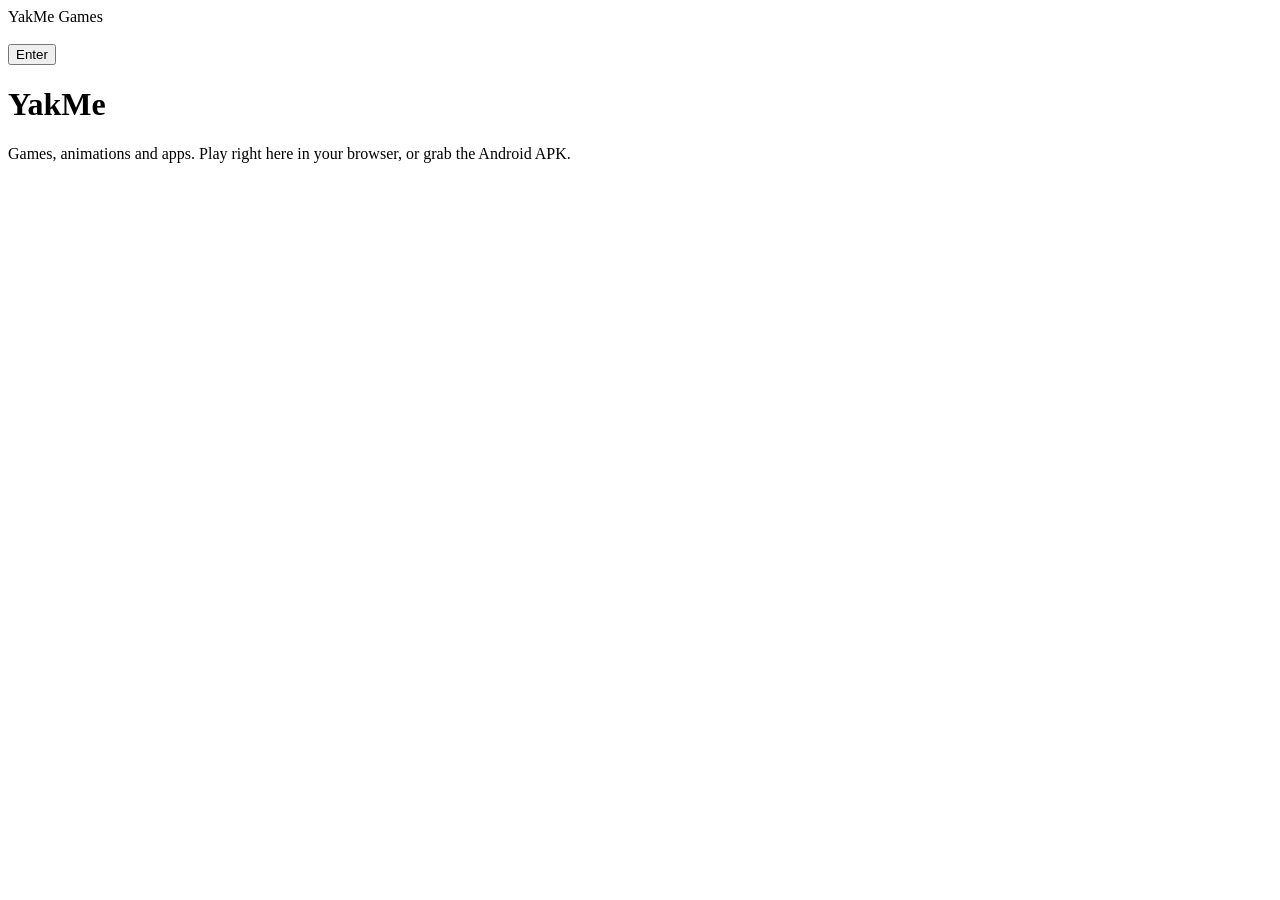
==== index.html @ 08db4159 "Add files via upload" ====
<!DOCTYPE html>
<html lang="en">
<head>
<meta charset="utf-8">
<meta name="viewport" content="width=device-width,initial-scale=1,viewport-fit=cover">
<title>YakMe</title>
<meta name="description" content="YakMe Games, YakMe Animations and YakMe Apps. Play in your browser or download for Android.">
<meta name="theme-color" content="#02040f">
<link rel="icon" href="assets/face.webp">
<link rel="stylesheet" href="assets/site.css">
</head>
<body class="locked" data-page="home">

<!-- splash: same as the YakMe Games app splash, then ENTER -->
<div id="splash" role="dialog" aria-label="YakMe Games">
  <div class="brand" id="brand" aria-hidden="true"></div>
  <div class="stage" id="stage">
    <div class="comp">
      <img class="face" id="face" alt="" src="assets/face.webp">
      <img class="skull" id="skull" alt="" src="assets/skull.webp">
    </div>
  </div>
  <div class="enter-slot"><button id="enter" type="button">Enter</button></div>
</div>

<div class="site" id="site" aria-hidden="true">
  <div class="hero">
    <h1>YakMe</h1>
    <p>Games, animations and apps. Play right here in your browser, or grab the Android APK.</p>
  </div>
  <div class="tiles" id="tiles"></div>
</div>

<script src="assets/projects.js"></script>
<script src="assets/site.js"></script>
<script>
const CONFIG = {
  companyName: "YakMe Games",
  faceScale: 0.5,
  skullOpacity: 0.5,
  skullHoldSeconds: 2,
  enterDelayMs: 600          // ENTER fades in this long after the name lands
};

(function(){
"use strict";
const $=id=>document.getElementById(id);
const root=document.documentElement.style;

/* ---------- splash animation ---------- */
const T_FACE_IN=0.7, T_SK_HOLD_END=T_FACE_IN+CONFIG.skullHoldSeconds, T_SK_GONE=T_SK_HOLD_END+0.45;
const T_FLASH=T_SK_GONE+0.4, T_FLASH_END=T_FLASH+0.85;
const KEYS=[
 {t:0,fo:0,fb:.50,sk:0},{t:T_FACE_IN,fo:1,fb:.92,sk:1},{t:T_SK_HOLD_END,fo:1,fb:.95,sk:1},
 {t:T_SK_GONE,fo:1,fb:1.0,sk:0},{t:T_FLASH-0.2,fo:1,fb:1.0,sk:0},{t:T_FLASH,fo:1,fb:1.08,sk:0},{t:T_FLASH_END,fo:1,fb:1.0,sk:0}
];
const TEXT_AT=T_FLASH+0.1, END_T=T_FLASH_END;
root.setProperty('--scale',CONFIG.faceScale);
const splash=$('splash'),brand=$('brand'),face=$('face'),skull=$('skull'),enter=$('enter');

[...CONFIG.companyName].forEach((ch,i)=>{const s=document.createElement('span');
  if(ch===' '){s.className='sp';s.innerHTML='&nbsp;'}else s.textContent=ch;
  s.style.setProperty('--i',i);brand.appendChild(s);});

const ease=t=>t<.5?2*t*t:1-Math.pow(-2*t+2,2)/2, lerp=(a,b,t)=>a+(b-a)*t;
function sample(t){
  if(t<=KEYS[0].t)return{...KEYS[0]};
  for(let i=1;i<KEYS.length;i++)if(t<=KEYS[i].t){const a=KEYS[i-1],b=KEYS[i],k=ease((t-a.t)/(b.t-a.t)),o={};
    for(const p in a)o[p]=lerp(a[p],b[p],k);return o;}
  return{...KEYS[KEYS.length-1]};
}
let seed=1;const rnd=()=>(seed=(seed*16807)%2147483647)/2147483647;
function render(t){
  const s=sample(t),moving=s.sk>0.02&&s.sk<0.98,fk=moving?(rnd()-.5)*.18:0;
  root.setProperty('--sk',(Math.max(0,Math.min(1,s.sk+(s.sk>0?fk:0)))*CONFIG.skullOpacity).toFixed(3));
  root.setProperty('--fo',s.fo.toFixed(3));root.setProperty('--fb',s.fb.toFixed(3));
  const j=moving&&rnd()>.78?(rnd()-.5)*10:0;
  face.style.transform=j?`translateX(${j}px)`:'';skull.style.transform=j?`translateX(${j*1.3}px)`:'';
}
let t0=0,raf=0,done=false,textShown=false,entered=false;
function showText(){if(!textShown){textShown=true;brand.classList.add('show')}}
function finish(){
  if(done)return;done=true;cancelAnimationFrame(raf);render(END_T);showText();
  setTimeout(()=>{enter.classList.add('on');enter.focus({preventScroll:true});},CONFIG.enterDelayMs+700);
}
function frame(now){
  if(!t0)t0=now;const t=(now-t0)/1000;
  if(t>=TEXT_AT)showText();
  if(t>=END_T){finish();return;}
  render(t);raf=requestAnimationFrame(frame);
}
function boot(){
  if(matchMedia('(prefers-reduced-motion: reduce)').matches){finish();return;}
  raf=requestAnimationFrame(frame);
}
splash.addEventListener('click',e=>{if(e.target!==enter&&!done)finish();});
function enterSite(){
  if(entered)return;entered=true;
  try{sessionStorage.setItem('yakmeEntered','1')}catch(e){}
  splash.classList.add('leaving');document.body.classList.remove('locked');
  $('site').removeAttribute('aria-hidden');
  setTimeout(()=>{splash.style.display='none';},650);
}
enter.addEventListener('click',e=>{e.stopPropagation();enterSite();});
document.addEventListener('keydown',e=>{if(!entered&&done&&(e.key==='Enter'||e.key===' ')){e.preventDefault();enterSite();}});
let seen=false;try{seen=sessionStorage.getItem('yakmeEntered')==='1'}catch(e){}
if(seen){entered=true;splash.style.display='none';document.body.classList.remove('locked');$('site').removeAttribute('aria-hidden');}
else if(face.complete)boot();else{face.addEventListener('load',boot);face.addEventListener('error',boot);}

})();
</script>
</body>
</html>
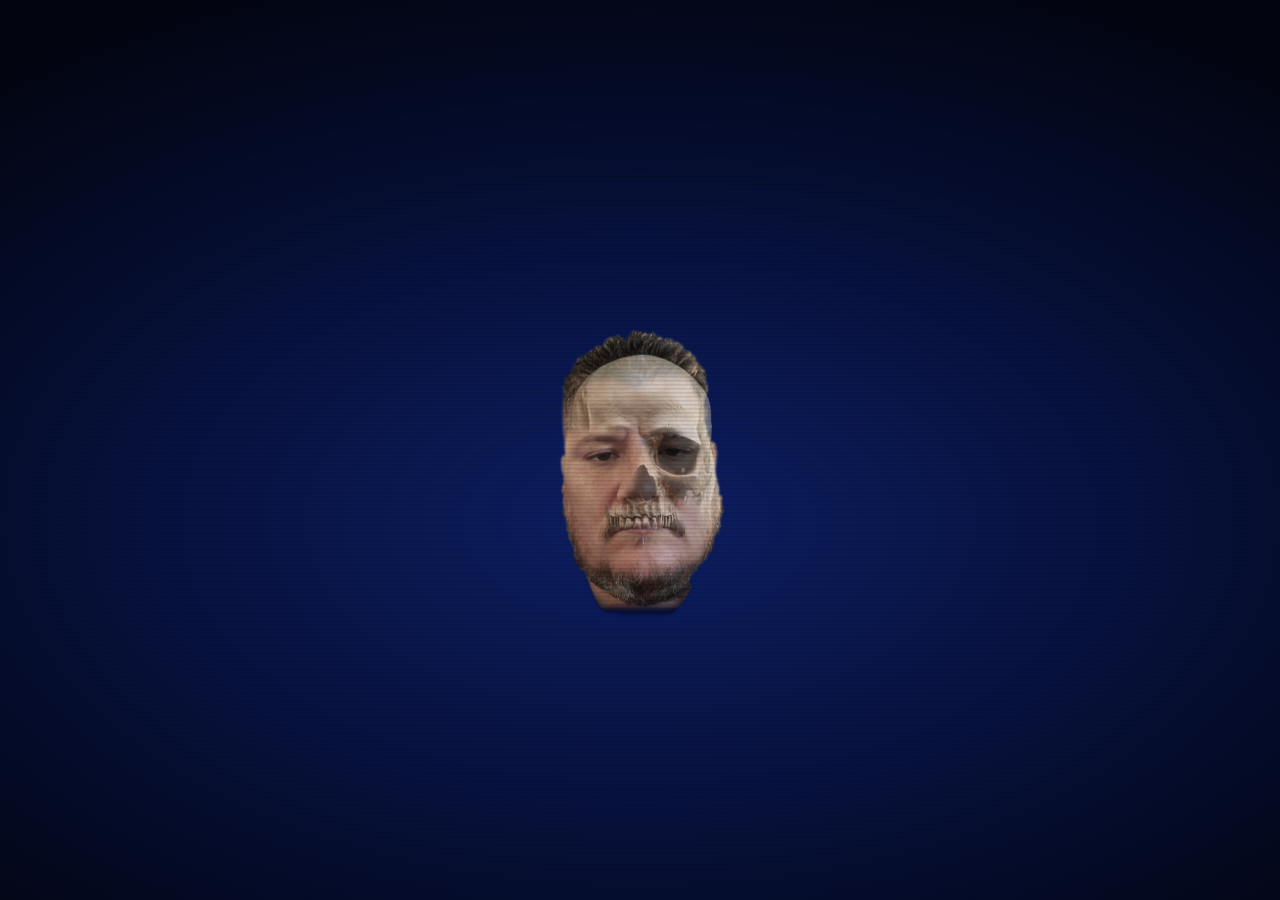
==== commit fdaf819e: "Change splash name to YakMe Entertainment" ====
--- a/index.html
+++ b/index.html
@@ -8,11 +8,12 @@
 <meta name="theme-color" content="#02040f">
 <link rel="icon" href="assets/face.webp">
 <link rel="stylesheet" href="assets/site.css">
+<style>.brand{font-size:clamp(20px,6.2vw,60px)}</style>
 </head>
 <body class="locked" data-page="home">
 
 <!-- splash: same as the YakMe Games app splash, then ENTER -->
-<div id="splash" role="dialog" aria-label="YakMe Games">
+<div id="splash" role="dialog" aria-label="YakMe Entertainment">
   <div class="brand" id="brand" aria-hidden="true"></div>
   <div class="stage" id="stage">
     <div class="comp">
@@ -35,7 +36,7 @@
 <script src="assets/site.js"></script>
 <script>
 const CONFIG = {
-  companyName: "YakMe Games",
+  companyName: "YakMe Entertainment",
   faceScale: 0.5,
   skullOpacity: 0.5,
   skullHoldSeconds: 2,
--- a/assets/site.css
+++ b/assets/site.css
@@ -0,0 +1,233 @@
+
+/* =====================================================================
+   Layout: full-screen splash (same as the YakMe Games splash) with an
+   ENTER button, then a one-page site with three sections: Games,
+   Animations, Apps. Each card can be played in an in-page player or
+   downloaded as an APK.
+   ===================================================================== */
+:root{
+  --bg-inner:#0d1f63; --bg-outer:#02040f;
+  --text:#f4ecd2; --glow:#4f8bff;
+  --fb:.5; --bl:0px; --fo:0;
+  --panel:#0a1335; --panel-2:#0f1c4a; --line:rgba(160,190,255,.18);
+  --muted:#a9b6d8; --accent:#ffd23f;
+  --display:Impact,Haettenschweiler,"Arial Narrow Bold","Franklin Gothic Heavy","Helvetica Neue",Arial,sans-serif;
+  --body:system-ui,-apple-system,"Segoe UI",Roboto,sans-serif;
+  color-scheme:dark;
+}
+*{box-sizing:border-box;margin:0;padding:0;-webkit-tap-highlight-color:transparent}
+html{scroll-behavior:smooth;scroll-padding-top:72px}
+body{background:var(--bg-outer);color:var(--text);font-family:var(--body);min-height:100%}
+body.locked{overflow:hidden}
+button{font:inherit;cursor:pointer}
+[hidden]{display:none!important}
+a{color:inherit}
+:focus-visible{outline:2px solid var(--glow);outline-offset:3px}
+
+/* ---------------- splash (same look as the app splash) ---------------- */
+#splash{
+  position:fixed;inset:0;z-index:100;display:flex;flex-direction:column;align-items:center;justify-content:center;
+  padding:max(env(safe-area-inset-top),14px) 0 max(env(safe-area-inset-bottom),10px);
+  background:radial-gradient(ellipse 80% 65% at 50% 58%,var(--bg-inner) 0%,#071240 45%,var(--bg-outer) 100%);
+  cursor:pointer;user-select:none;-webkit-user-select:none;overflow:hidden;
+  transition:opacity .6s ease;
+}
+#splash.leaving{opacity:0;pointer-events:none}
+#splash::after{
+  content:"";position:absolute;inset:0;pointer-events:none;opacity:.16;
+  background:repeating-linear-gradient(0deg,rgba(0,0,0,0) 0 2px,rgba(0,0,10,.6) 3px 4px);
+}
+.brand{
+  flex:0 0 auto;height:clamp(64px,13dvh,130px);display:flex;align-items:center;justify-content:center;
+  font-family:var(--display);font-weight:900;text-transform:uppercase;letter-spacing:.14em;
+  font-size:clamp(28px,9vw,64px);color:var(--text);white-space:nowrap;
+  text-shadow:0 0 18px color-mix(in srgb,var(--glow) 70%,transparent),0 0 2px rgba(255,255,255,.6);
+  padding-left:.14em;
+}
+.brand span{display:inline-block;opacity:0;transform:translateY(14px) scale(1.08);filter:blur(8px)}
+.brand .sp{width:.45em}
+.brand.show span{animation:letterIn .7s cubic-bezier(.2,.9,.25,1) forwards;animation-delay:calc(var(--i)*60ms)}
+.brand.show{animation:glowPulse 3.2s ease-in-out 1.2s infinite}
+@keyframes letterIn{
+  0%{opacity:0;transform:translate(-6px,14px) scale(1.15);filter:blur(10px)}
+  45%{opacity:1;transform:translate(4px,-2px) scale(1);filter:blur(1px)}
+  58%{transform:translate(-3px,0);filter:blur(0)}
+  100%{opacity:1;transform:none;filter:blur(0)}
+}
+@keyframes glowPulse{0%,100%{filter:brightness(1)}50%{filter:brightness(1.18)}}
+.stage{
+  --h:calc((100dvh - clamp(64px,13dvh,130px) - 110px) * var(--scale,.5));
+  position:relative;flex:none;height:var(--h);width:calc(var(--h) * .6);
+}
+.stage .comp{position:absolute;inset:0;filter:blur(var(--bl))}
+.stage .face{position:absolute;inset:0;width:100%;height:100%;display:block}
+.face{object-fit:fill;opacity:var(--fo);filter:brightness(var(--fb)) contrast(1.06) saturate(.92)}
+.stage .skull{
+  position:absolute;display:block;left:11.43%;top:13.10%;width:77.70%;height:56.26%;
+  opacity:var(--sk,0);pointer-events:none;
+  -webkit-mask-image:url("data:image/svg+xml,%3Csvg xmlns='http://www.w3.org/2000/svg' viewBox='0 0 213 263' preserveAspectRatio='none'%3E%3Cdefs%3E%3Cfilter id='f' x='-20%25' y='-20%25' width='140%25' height='140%25'%3E%3CfeGaussianBlur stdDeviation='5'/%3E%3C/filter%3E%3Cmask id='m' maskUnits='userSpaceOnUse' x='0' y='0' width='213' height='263'%3E%3Crect width='213' height='263' fill='white'/%3E%3Cpath filter='url%28%23f%29' fill='black' d='M-30%2C114 L104%2C114 C112%2C120 112%2C135 106%2C155 C100%2C180 92%2C200 80%2C222 L-30%2C224 Z'/%3E%3C/mask%3E%3C/defs%3E%3Crect width='213' height='263' fill='white' mask='url%28%23m%29'/%3E%3C/svg%3E");
+  mask-image:url("data:image/svg+xml,%3Csvg xmlns='http://www.w3.org/2000/svg' viewBox='0 0 213 263' preserveAspectRatio='none'%3E%3Cdefs%3E%3Cfilter id='f' x='-20%25' y='-20%25' width='140%25' height='140%25'%3E%3CfeGaussianBlur stdDeviation='5'/%3E%3C/filter%3E%3Cmask id='m' maskUnits='userSpaceOnUse' x='0' y='0' width='213' height='263'%3E%3Crect width='213' height='263' fill='white'/%3E%3Cpath filter='url%28%23f%29' fill='black' d='M-30%2C114 L104%2C114 C112%2C120 112%2C135 106%2C155 C100%2C180 92%2C200 80%2C222 L-30%2C224 Z'/%3E%3C/mask%3E%3C/defs%3E%3Crect width='213' height='263' fill='white' mask='url%28%23m%29'/%3E%3C/svg%3E");
+  -webkit-mask-size:100% 100%;mask-size:100% 100%;-webkit-mask-repeat:no-repeat;mask-repeat:no-repeat;
+}
+#enter{
+  position:relative;z-index:2;margin-top:22px;height:56px;padding:0 44px;border-radius:999px;
+  font-family:var(--display);font-size:24px;letter-spacing:.24em;padding-left:calc(44px + .24em);text-transform:uppercase;
+  color:#02040f;background:var(--text);border:0;
+  box-shadow:0 0 0 1px rgba(255,255,255,.4),0 0 28px color-mix(in srgb,var(--glow) 75%,transparent);
+  opacity:0;transform:translateY(10px);pointer-events:none;transition:opacity .5s ease,transform .5s ease,box-shadow .2s;
+}
+#enter.on{opacity:1;transform:none;pointer-events:auto;animation:enterPulse 2.4s ease-in-out .6s infinite}
+#enter:hover{box-shadow:0 0 0 1px #fff,0 0 40px var(--glow)}
+@keyframes enterPulse{0%,100%{box-shadow:0 0 0 1px rgba(255,255,255,.4),0 0 22px color-mix(in srgb,var(--glow) 60%,transparent)}50%{box-shadow:0 0 0 1px #fff,0 0 40px var(--glow)}}
+.enter-slot{flex:none;height:78px;display:flex;align-items:flex-start;justify-content:center}
+
+/* ---------------- site ---------------- */
+.site{
+  min-height:100vh;
+  background:
+    radial-gradient(ellipse 90% 50% at 50% 0%,rgba(13,31,99,.85) 0%,rgba(7,18,64,.4) 45%,transparent 75%),
+    var(--bg-outer);
+}
+.topbar{
+  position:sticky;top:0;z-index:20;display:flex;align-items:center;gap:18px;justify-content:space-between;
+  padding:12px max(20px,env(safe-area-inset-left));
+  background:rgba(2,4,15,.78);backdrop-filter:blur(10px);-webkit-backdrop-filter:blur(10px);
+  border-bottom:1px solid var(--line);
+}
+.logo{display:flex;align-items:center;gap:10px;text-decoration:none}
+.logo img{width:34px;height:34px;border-radius:50%;object-fit:cover;object-position:50% 22%;border:1px solid var(--line)}
+.logo b{font-family:var(--display);font-weight:400;font-size:24px;letter-spacing:.14em;text-shadow:0 0 14px color-mix(in srgb,var(--glow) 60%,transparent)}
+.nav{display:flex;gap:4px;overflow-x:auto;scrollbar-width:none}
+.nav::-webkit-scrollbar{display:none}
+.nav a{
+  text-decoration:none;font-size:13px;font-weight:600;letter-spacing:.1em;text-transform:uppercase;color:var(--muted);
+  padding:8px 12px;border-radius:999px;white-space:nowrap;transition:color .15s,background .15s;
+}
+.nav a:hover,.nav a.active{color:var(--text);background:rgba(79,139,255,.16)}
+
+.hero{max-width:1120px;margin:0 auto;padding:64px 20px 24px;text-align:center}
+.hero h1{
+  font-family:var(--display);font-weight:400;font-size:clamp(44px,10vw,96px);line-height:.95;letter-spacing:.12em;padding-left:.12em;
+  text-transform:uppercase;text-shadow:0 0 26px color-mix(in srgb,var(--glow) 70%,transparent),0 0 2px rgba(255,255,255,.6);
+}
+.hero p{color:var(--muted);font-size:17px;max-width:520px;margin:16px auto 0;line-height:1.5}
+
+main{max-width:1120px;margin:0 auto;padding:8px 20px 80px}
+section.cat{padding-top:48px}
+.cat-head{display:flex;align-items:baseline;justify-content:space-between;gap:16px;border-bottom:1px solid var(--line);padding-bottom:12px;margin-bottom:22px}
+.cat-head h2{font-family:var(--display);font-weight:400;font-size:clamp(30px,5vw,44px);letter-spacing:.08em;text-transform:uppercase;line-height:1}
+.cat-head h2 .yk{color:var(--glow);text-shadow:0 0 18px color-mix(in srgb,var(--glow) 60%,transparent)}
+.cat-head span{color:var(--muted);font-size:14px;white-space:nowrap}
+.grid{display:grid;grid-template-columns:repeat(auto-fill,minmax(270px,1fr));gap:20px}
+
+.card{
+  background:linear-gradient(180deg,var(--panel-2),var(--panel));border:1px solid var(--line);border-radius:18px;overflow:hidden;
+  display:flex;flex-direction:column;transition:transform .2s,box-shadow .2s,border-color .2s;
+}
+.card:hover{transform:translateY(-3px);border-color:rgba(160,190,255,.4);box-shadow:0 14px 40px rgba(0,0,0,.45),0 0 30px rgba(79,139,255,.18)}
+.thumb{position:relative;aspect-ratio:16/10;background:#050a22;overflow:hidden;border:0;padding:0;display:block;width:100%}
+.thumb img{width:100%;height:100%;object-fit:cover;display:block;transition:transform .4s}
+.thumb.top img{object-position:50% 12%}
+.card:hover .thumb img{transform:scale(1.04)}
+.thumb .playbadge{
+  position:absolute;inset:auto 12px 12px auto;width:48px;height:48px;border-radius:50%;display:grid;place-items:center;
+  background:var(--text);color:#02040f;box-shadow:0 0 22px var(--glow);opacity:0;transform:scale(.85);transition:.2s;
+}
+.card:hover .playbadge,.thumb:focus-visible .playbadge{opacity:1;transform:none}
+.body{padding:16px 18px 18px;display:flex;flex-direction:column;gap:8px;flex:1}
+.body h3{font-family:var(--display);font-weight:400;font-size:26px;letter-spacing:.04em;line-height:1.05}
+.tags{display:flex;gap:6px;flex-wrap:wrap}
+.tag{font-size:11px;font-weight:700;letter-spacing:.08em;text-transform:uppercase;color:var(--muted);border:1px solid var(--line);border-radius:999px;padding:3px 9px}
+.body p{color:var(--muted);font-size:14.5px;line-height:1.5;flex:1}
+.actions{display:flex;gap:10px;margin-top:8px}
+.btn{
+  flex:1;display:inline-flex;align-items:center;justify-content:center;gap:8px;height:44px;border-radius:12px;
+  font-weight:700;font-size:13.5px;letter-spacing:.02em;white-space:nowrap;padding:0 10px;text-decoration:none;border:1px solid transparent;transition:filter .15s,background .15s;
+}
+.btn svg{width:18px;height:18px;flex:none}
+.btn.play{background:var(--text);color:#02040f;flex:.75}
+.btn.play:hover{filter:brightness(1.08)}
+.btn.apk{background:rgba(79,139,255,.14);color:var(--text);border-color:rgba(120,160,255,.4)}
+.btn.apk:hover{background:rgba(79,139,255,.26)}
+.btn.apk[aria-disabled="true"]{background:transparent;color:var(--muted);border-style:dashed;border-color:var(--line);cursor:default}
+
+.soon{
+  border:1px dashed var(--line);border-radius:18px;padding:40px 24px;text-align:center;color:var(--muted);
+  background:repeating-linear-gradient(135deg,rgba(79,139,255,.04) 0 14px,transparent 14px 28px);
+}
+.soon b{display:block;font-family:var(--display);font-weight:400;font-size:28px;letter-spacing:.1em;color:var(--text);margin-bottom:6px;text-transform:uppercase}
+
+footer{border-top:1px solid var(--line);padding:28px 20px calc(28px + env(safe-area-inset-bottom));text-align:center;color:var(--muted);font-size:13px}
+footer b{font-family:var(--display);font-weight:400;letter-spacing:.14em;color:var(--text);font-size:16px}
+
+/* ---------------- in-page player ---------------- */
+#player{position:fixed;inset:0;z-index:60;background:#02040f;display:flex;flex-direction:column}
+#player[hidden]{display:none}
+.pbar{
+  flex:none;display:flex;align-items:center;gap:10px;padding:10px max(14px,env(safe-area-inset-left));
+  padding-top:max(10px,env(safe-area-inset-top));border-bottom:1px solid var(--line);background:#02040f;
+}
+.pbar h4{flex:1;font-family:var(--display);font-weight:400;font-size:22px;letter-spacing:.06em;white-space:nowrap;overflow:hidden;text-overflow:ellipsis}
+.pbtn{height:38px;padding:0 14px;border-radius:10px;border:1px solid var(--line);background:rgba(79,139,255,.12);color:var(--text);font-weight:600;font-size:13px;display:inline-flex;align-items:center;gap:6px;text-decoration:none}
+.pbtn:hover{background:rgba(79,139,255,.24)}
+.pbtn.x{width:38px;padding:0;justify-content:center;font-size:20px}
+.pstage{flex:1;min-height:0;display:flex;align-items:center;justify-content:center;padding:12px;padding-bottom:max(12px,env(safe-area-inset-bottom))}
+.pframe{border:0;background:#000;border-radius:12px;box-shadow:0 0 0 1px var(--line),0 20px 60px rgba(0,0,0,.6);width:100%;height:100%}
+.pstage.portrait .pframe{width:auto;height:100%;aspect-ratio:9/16;max-width:100%}
+@media (max-width:600px){
+  .pstage{padding:0}
+  .pframe,.pstage.portrait .pframe{border-radius:0;width:100%;height:100%;aspect-ratio:auto;box-shadow:none}
+  .pbtn .lbl{display:none}
+  .topbar{flex-direction:column;align-items:stretch;gap:8px;padding-top:max(10px,env(safe-area-inset-top))}
+  .logo{justify-content:center}
+  .nav{justify-content:center}
+  .nav a{padding:7px 10px;font-size:12px}
+  html{scroll-padding-top:110px}
+}
+#toast{
+  position:fixed;left:50%;bottom:max(24px,env(safe-area-inset-bottom));transform:translate(-50%,20px);z-index:80;
+  background:#0f1c4a;border:1px solid rgba(120,160,255,.4);color:var(--text);padding:12px 18px;border-radius:12px;font-size:14px;
+  opacity:0;pointer-events:none;transition:.3s;max-width:calc(100% - 32px);text-align:center;
+}
+#toast.on{opacity:1;transform:translate(-50%,0)}
+@media (prefers-reduced-motion:reduce){*{animation:none!important;transition:none!important}html{scroll-behavior:auto}}
+
+/* ---------------- pages ---------------- */
+.pbtn svg{width:16px;height:16px;flex:none}
+.page-head{max-width:1120px;margin:0 auto;padding:56px 20px 8px}
+.page-head a.back{display:inline-flex;align-items:center;gap:6px;color:var(--muted);text-decoration:none;font-size:14px;margin-bottom:14px}
+.page-head a.back:hover{color:var(--text)}
+.page-head h1{font-family:var(--display);font-weight:400;font-size:clamp(40px,8vw,72px);letter-spacing:.08em;text-transform:uppercase;line-height:1}
+.page-head h1 .yk,.tile h2 .yk{color:var(--glow);text-shadow:0 0 18px color-mix(in srgb,var(--glow) 60%,transparent)}
+.page-head p{color:var(--muted);font-size:16px;margin-top:12px;max-width:560px;line-height:1.5}
+.page-main{max-width:1120px;margin:0 auto;padding:28px 20px 80px}
+
+/* ---------------- home tiles ---------------- */
+.tiles{max-width:1120px;margin:0 auto;padding:24px 20px 80px;display:grid;grid-template-columns:repeat(3,1fr);gap:20px}
+.tile{
+  position:relative;display:flex;flex-direction:column;text-decoration:none;color:var(--text);
+  background:linear-gradient(180deg,var(--panel-2),var(--panel));border:1px solid var(--line);border-radius:20px;overflow:hidden;
+  transition:transform .2s,box-shadow .2s,border-color .2s;
+}
+.tile:hover,.tile:focus-visible{transform:translateY(-4px);border-color:rgba(160,190,255,.45);box-shadow:0 16px 44px rgba(0,0,0,.5),0 0 34px rgba(79,139,255,.22)}
+.tile-art{position:relative;aspect-ratio:4/3;display:flex;gap:2px;background:#050a22;overflow:hidden}
+.tile-art img{flex:1;min-width:0;height:100%;object-fit:cover;transition:transform .5s}
+.tile-art img.top{object-position:50% 12%}
+.tile:hover .tile-art img{transform:scale(1.05)}
+.tile-art::after{content:"";position:absolute;inset:0;background:linear-gradient(180deg,transparent 45%,rgba(10,19,53,.85));pointer-events:none}
+.tile-soon{
+  flex:1;display:grid;place-items:center;font-family:var(--display);font-size:24px;letter-spacing:.14em;text-transform:uppercase;color:var(--muted);
+  background:repeating-linear-gradient(135deg,rgba(79,139,255,.06) 0 14px,transparent 14px 28px);
+}
+.tile-body{position:relative;padding:18px 20px 20px}
+.tile h2{font-family:var(--display);font-weight:400;font-size:clamp(28px,3.4vw,38px);letter-spacing:.06em;text-transform:uppercase;line-height:1}
+.tile p{color:var(--muted);font-size:14px;margin-top:8px}
+.tile-go{
+  position:absolute;right:18px;bottom:18px;width:44px;height:44px;border-radius:50%;display:grid;place-items:center;
+  background:var(--text);color:#02040f;box-shadow:0 0 20px color-mix(in srgb,var(--glow) 70%,transparent);transition:transform .2s;
+}
+.tile-go svg{width:20px;height:20px}
+.tile:hover .tile-go{transform:translateX(4px)}
+@media (max-width:860px){.tiles{grid-template-columns:1fr;max-width:560px}.tile-art{aspect-ratio:16/8}}
+@media (max-width:600px){.page-head{padding-top:32px}}
+.tile-body{padding-right:78px}
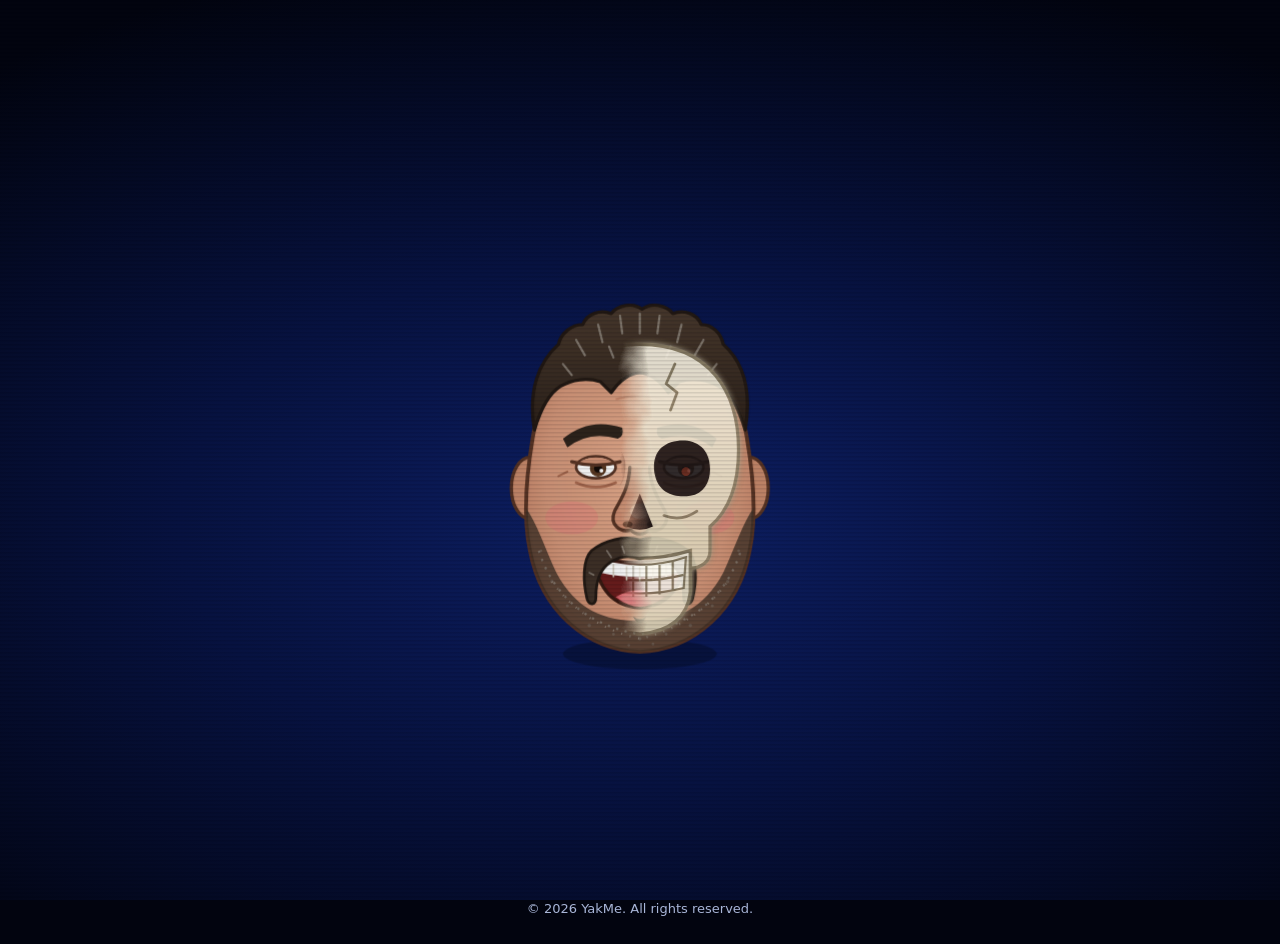
==== commit 27fb474b: "Refactor HTML structure and update styles" ====
--- a/index.html
+++ b/index.html
@@ -8,7 +8,7 @@
 <meta name="theme-color" content="#02040f">
 <link rel="icon" href="assets/face.webp">
 <link rel="stylesheet" href="assets/site.css">
-<style>.brand{font-size:clamp(20px,6.2vw,60px)}</style>
+<style>.brand{font-size:clamp(20px,6.2vw,60px)}.stage{width:calc(var(--h)*.79)}#mascotHost svg{width:100%;height:100%;display:block;overflow:visible}#mFace{opacity:var(--fo);filter:brightness(var(--fb))}#mSkull{opacity:var(--sk)}.hero h1 .ent{display:block;font-size:.4em;letter-spacing:.32em;padding-left:.32em;margin-top:.25em;color:var(--glow)}</style>
 </head>
 <body class="locked" data-page="home">
 
@@ -16,17 +16,14 @@
 <div id="splash" role="dialog" aria-label="YakMe Entertainment">
   <div class="brand" id="brand" aria-hidden="true"></div>
   <div class="stage" id="stage">
-    <div class="comp">
-      <img class="face" id="face" alt="" src="assets/face.webp">
-      <img class="skull" id="skull" alt="" src="assets/skull.webp">
-    </div>
+    <div class="comp" id="mascotHost"></div>
   </div>
   <div class="enter-slot"><button id="enter" type="button">Enter</button></div>
 </div>
 
 <div class="site" id="site" aria-hidden="true">
   <div class="hero">
-    <h1>YakMe</h1>
+    <h1>YakMe<span class="ent">Entertainment</span></h1>
     <p>Games, animations and apps. Play right here in your browser, or grab the Android APK.</p>
   </div>
   <div class="tiles" id="tiles"></div>
@@ -37,8 +34,8 @@
 <script>
 const CONFIG = {
   companyName: "YakMe Entertainment",
-  faceScale: 0.5,
-  skullOpacity: 0.5,
+  faceScale: 0.62,
+  skullOpacity: 0.9,
   skullHoldSeconds: 2,
   enterDelayMs: 600          // ENTER fades in this long after the name lands
 };
@@ -57,7 +54,8 @@
 ];
 const TEXT_AT=T_FLASH+0.1, END_T=T_FLASH_END;
 root.setProperty('--scale',CONFIG.faceScale);
-const splash=$('splash'),brand=$('brand'),face=$('face'),skull=$('skull'),enter=$('enter');
+const splash=$('splash'),brand=$('brand'),enter=$('enter');let face={style:{}},skull={style:{}},mascot=null,laughed=false;
+function laugh(){if(!laughed&&mascot){laughed=true;mascot.classList.add('laugh');}}
 
 [...CONFIG.companyName].forEach((ch,i)=>{const s=document.createElement('span');
   if(ch===' '){s.className='sp';s.innerHTML='&nbsp;'}else s.textContent=ch;
@@ -81,12 +79,12 @@
 let t0=0,raf=0,done=false,textShown=false,entered=false;
 function showText(){if(!textShown){textShown=true;brand.classList.add('show')}}
 function finish(){
-  if(done)return;done=true;cancelAnimationFrame(raf);render(END_T);showText();
+  if(done)return;done=true;cancelAnimationFrame(raf);render(END_T);showText();laugh();
   setTimeout(()=>{enter.classList.add('on');enter.focus({preventScroll:true});},CONFIG.enterDelayMs+700);
 }
 function frame(now){
   if(!t0)t0=now;const t=(now-t0)/1000;
-  if(t>=TEXT_AT)showText();
+  if(t>=T_SK_GONE)laugh();if(t>=TEXT_AT)showText();
   if(t>=END_T){finish();return;}
   render(t);raf=requestAnimationFrame(frame);
 }
@@ -106,7 +104,11 @@
 document.addEventListener('keydown',e=>{if(!entered&&done&&(e.key==='Enter'||e.key===' ')){e.preventDefault();enterSite();}});
 let seen=false;try{seen=sessionStorage.getItem('yakmeEntered')==='1'}catch(e){}
 if(seen){entered=true;splash.style.display='none';document.body.classList.remove('locked');$('site').removeAttribute('aria-hidden');}
-else if(face.complete)boot();else{face.addEventListener('load',boot);face.addEventListener('error',boot);}
+else{
+  fetch('assets/mascot.svg').then(r=>{if(!r.ok)throw 0;return r.text()}).then(t=>{
+    $('mascotHost').innerHTML=t;mascot=$('mascot');face=$('mFace');skull=$('mSkull');boot();
+  }).catch(()=>{$('mascotHost').innerHTML='<img class="face" id="face" alt="" src="assets/face.webp"><img class="skull" id="skull" alt="" src="assets/skull.webp">';face=$('face');skull=$('skull');document.querySelector('.stage').style.width='calc(var(--h)*.6)';boot();});
+}
 
 })();
 </script>
